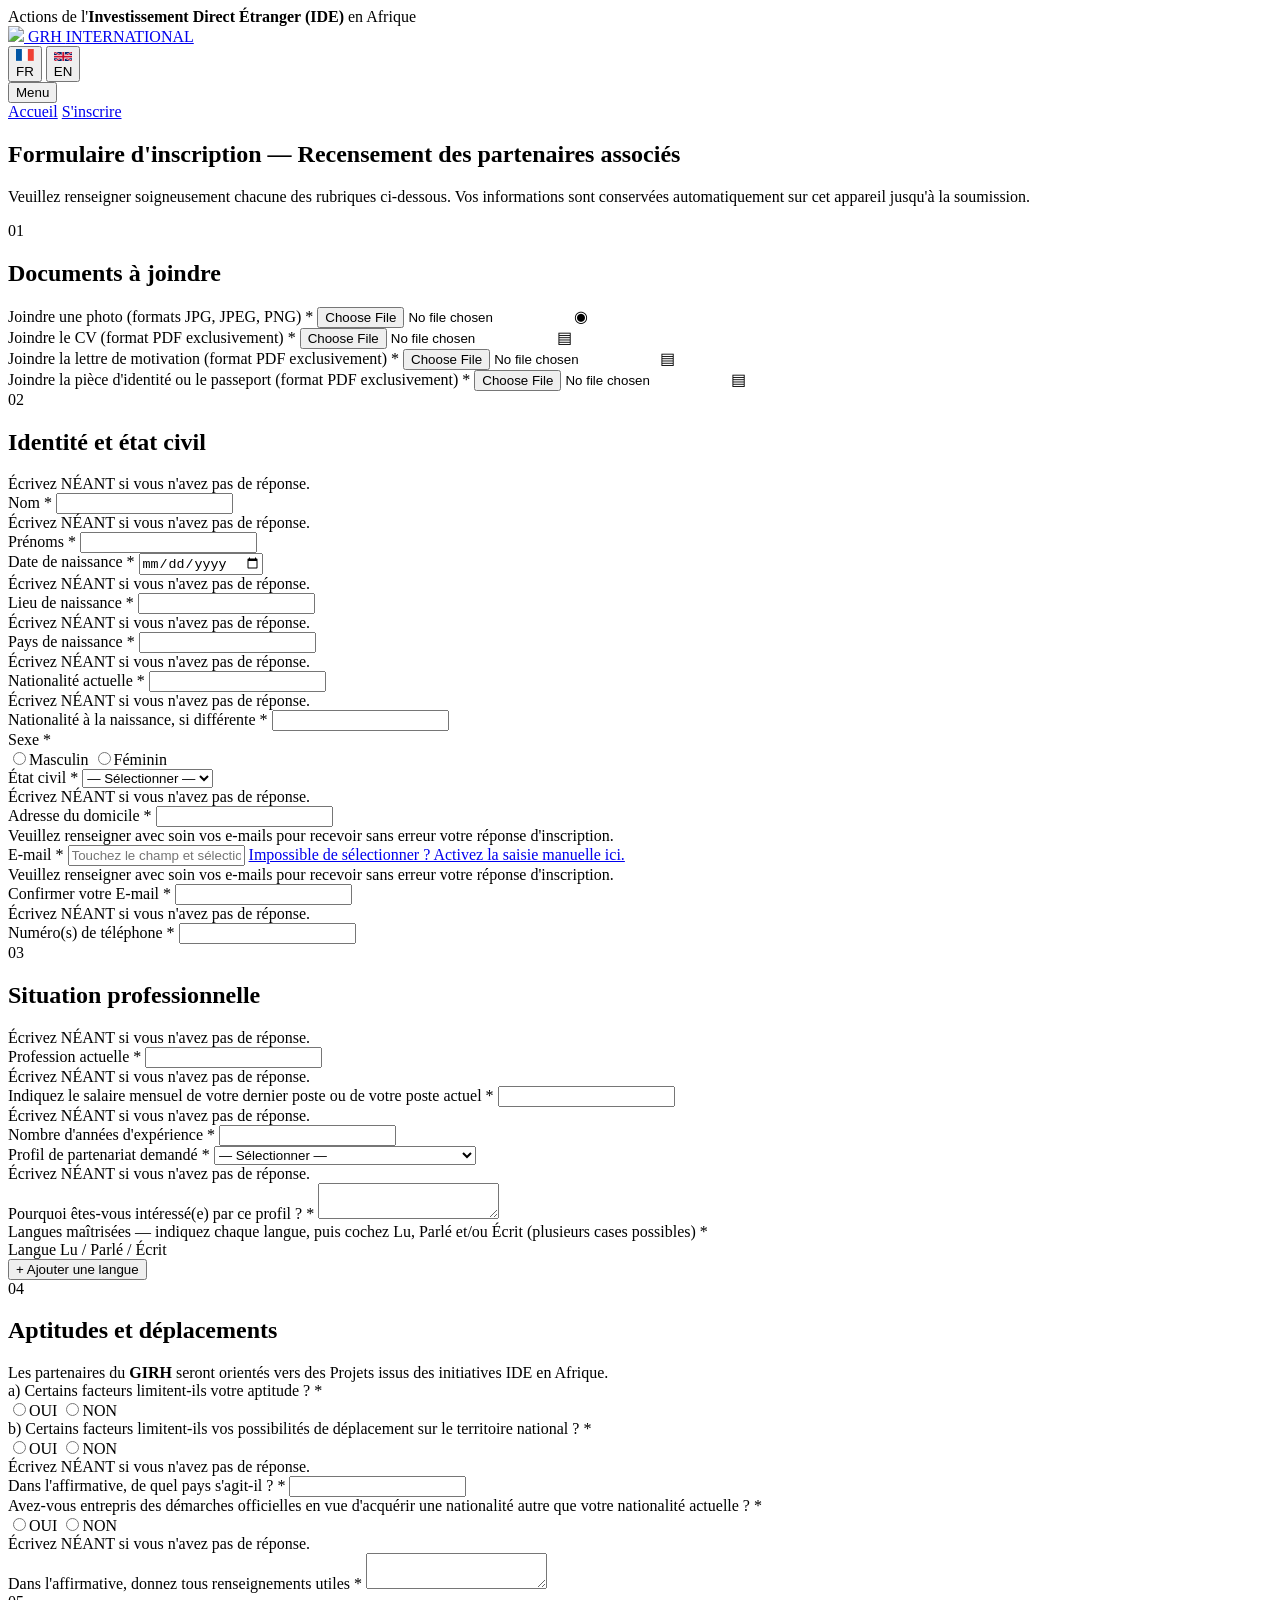
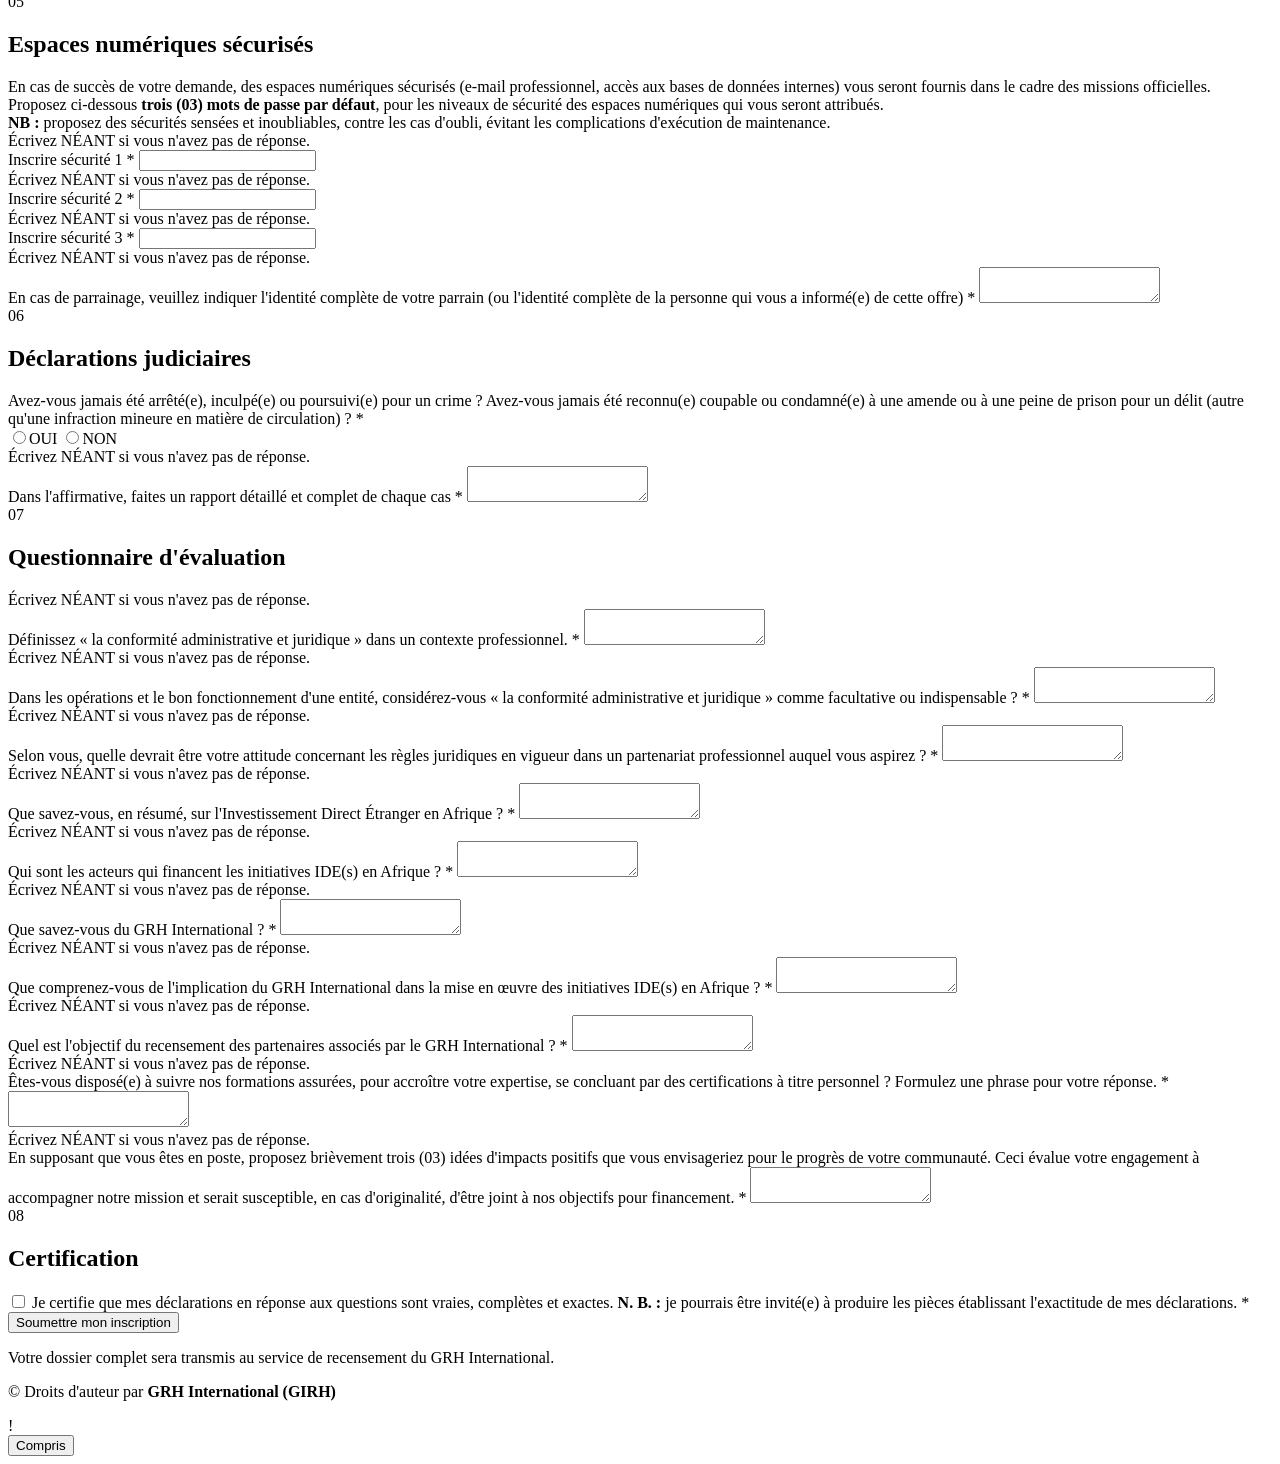
==== inscription.html @ 74f16a4f "Add files via upload" ====
<!DOCTYPE html>
<html lang="fr">
<head>
<meta charset="UTF-8">
<meta name="viewport" content="width=device-width, initial-scale=1.0">
<link rel="icon" type="image/png" href="assets/img/logo.png">
<title data-i18n="meta.formTitle">S'inscrire — GRH International (GIRH)</title>
<link rel="preconnect" href="https://fonts.googleapis.com">
<link rel="preconnect" href="https://fonts.gstatic.com" crossorigin>
<link href="https://fonts.googleapis.com/css2?family=Marcellus&family=Public+Sans:ital,wght@0,400;0,600;0,700;1,400&display=swap" rel="stylesheet">
<link rel="stylesheet" href="css/styles.css">
</head>
<body>

<div class="topline" data-i18n-html="top.line">Actions de l'<b>Investissement Direct Étranger (IDE)</b> en Afrique</div>

<header class="site-header">
  <div class="header-inner">
    <a class="brand" href="index.html" data-i18n-aria="brand.aria">
      <img class="brand-mark" src="assets/img/logo.png" data-i18n-alt="brand.alt">
      <span class="brand-text">
        <span class="brand-title" data-i18n-html="brand.title">GRH <span>INTERNATIONAL</span></span>
      </span>
    </a>
    <div class="header-right">
      <div class="lang-switch" role="group" aria-label="Langue / Language">
        <button type="button" class="lang-btn active" data-lang="fr" aria-label="Français">
          <svg viewBox="0 0 3 2"><rect width="1" height="2" x="0" fill="#0055A4"/><rect width="1" height="2" x="1" fill="#FFFFFF"/><rect width="1" height="2" x="2" fill="#EF4135"/></svg>FR
        </button>
        <button type="button" class="lang-btn" data-lang="en" aria-label="English">
          <svg viewBox="0 0 60 30"><clipPath id="ukc2"><rect width="60" height="30"/></clipPath><g clip-path="url(#ukc2)"><rect width="60" height="30" fill="#012169"/><path d="M0,0 60,30 M60,0 0,30" stroke="#fff" stroke-width="6"/><path d="M0,0 60,30 M60,0 0,30" stroke="#C8102E" stroke-width="3.6"/><path d="M30,0 V30 M0,15 H60" stroke="#fff" stroke-width="10"/><path d="M30,0 V30 M0,15 H60" stroke="#C8102E" stroke-width="6"/></g></svg>EN
        </button>
      </div>
      <div class="menu-wrap" id="menuWrap">
        <button type="button" class="menu-btn" id="menuBtn" aria-haspopup="true" aria-expanded="false" aria-label="Menu">
          <span class="menu-bars"><span></span><span></span><span></span></span>
          <span class="menu-label" data-i18n="nav.menu">Menu</span>
        </button>
        <nav class="menu-dropdown" aria-label="Navigation principale">
          <a href="index.html"  data-i18n="nav.home">Accueil</a>
          <a href="inscription.html" class="active" data-i18n="nav.register">S'inscrire</a>
        </nav>
      </div>
    </div>
  </div>
</header>

<section class="form-hero">
  <h1 data-i18n="form.heroTitle">Formulaire d'inscription — Recensement des partenaires associés</h1>
  <p data-i18n="form.heroSub">Veuillez renseigner soigneusement chacune des rubriques ci-dessous. Vos informations sont conservées automatiquement sur cet appareil jusqu'à la soumission.</p>
</section>

<main class="form-shell">
  <form id="registrationForm" action="submit.php" method="post" enctype="multipart/form-data" novalidate>

    <!-- ============ 01. DOCUMENTS À JOINDRE ============ -->
    <section class="fieldset">
      <div class="fieldset-head"><span class="fieldset-num">01</span><h2 data-i18n="form.sec1">Documents à joindre</h2></div>
      <div class="fieldset-body">
        <div class="grid-2">
          <div class="field" data-field="photo">
            <label data-i18n="f.photo">Joindre une photo (formats JPG, JPEG, PNG) <span class="req">*</span></label>
            <label class="file-box">
              <input type="file" name="photo" id="photo" accept=".jpg,.jpeg,.png,.doc,.docx,.pdf">
              <span class="file-ico">◉</span>
              <span class="file-meta">
                <span class="file-name"></span>
              </span>
            </label>
          </div>
          <div class="field" data-field="cv">
            <label data-i18n="f.cv">Joindre le CV (format PDF exclusivement) <span class="req">*</span></label>
            <label class="file-box">
              <input type="file" name="cv" id="cv" accept=".jpg,.jpeg,.png,.doc,.docx,.pdf">
              <span class="file-ico">▤</span>
              <span class="file-meta">
                <span class="file-name"></span>
              </span>
            </label>
          </div>
          <div class="field" data-field="lettre">
            <label data-i18n="f.lettre">Joindre la lettre de motivation (format PDF exclusivement) <span class="req">*</span></label>
            <label class="file-box">
              <input type="file" name="lettre" id="lettre" accept=".jpg,.jpeg,.png,.doc,.docx,.pdf">
              <span class="file-ico">▤</span>
              <span class="file-meta">
                <span class="file-name"></span>
              </span>
            </label>
          </div>
          <div class="field" data-field="identite">
            <label data-i18n="f.identite">Joindre la pièce d'identité ou le passeport (format PDF exclusivement) <span class="req">*</span></label>
            <label class="file-box">
              <input type="file" name="identite" id="identite" accept=".jpg,.jpeg,.png,.doc,.docx,.pdf">
              <span class="file-ico">▤</span>
              <span class="file-meta">
                <span class="file-name"></span>
              </span>
            </label>
          </div>
        </div>
      </div>
    </section>

    <!-- ============ 02. ÉTAT CIVIL ============ -->
    <section class="fieldset">
      <div class="fieldset-head"><span class="fieldset-num">02</span><h2 data-i18n="form.sec2">Identité et état civil</h2></div>
      <div class="fieldset-body">
        <div class="grid-2">
          <div class="field" data-field="nom">
            <div class="field-note" data-i18n="f.neant">Écrivez NÉANT si vous n'avez pas de réponse.</div>
            <label for="nom" data-i18n="f.nom">Nom <span class="req">*</span></label>
            <input type="text" id="nom" name="nom">
          </div>
          <div class="field" data-field="prenoms">
            <div class="field-note" data-i18n="f.neant">Écrivez NÉANT si vous n'avez pas de réponse.</div>
            <label for="prenoms" data-i18n="f.prenoms">Prénoms <span class="req">*</span></label>
            <input type="text" id="prenoms" name="prenoms">
          </div>
          <div class="field" data-field="date_naissance">
            <label for="date_naissance" data-i18n="f.dnaiss">Date de naissance <span class="req">*</span></label>
            <input type="date" id="date_naissance" name="date_naissance">
          </div>
          <div class="field" data-field="lieu_naissance">
            <div class="field-note" data-i18n="f.neant">Écrivez NÉANT si vous n'avez pas de réponse.</div>
            <label for="lieu_naissance" data-i18n="f.lnaiss">Lieu de naissance <span class="req">*</span></label>
            <input type="text" id="lieu_naissance" name="lieu_naissance">
          </div>
          <div class="field" data-field="pays_naissance">
            <div class="field-note" data-i18n="f.neant">Écrivez NÉANT si vous n'avez pas de réponse.</div>
            <label for="pays_naissance" data-i18n="f.pnaiss">Pays de naissance <span class="req">*</span></label>
            <input type="text" id="pays_naissance" name="pays_naissance">
          </div>
          <div class="field" data-field="nationalite_actuelle">
            <div class="field-note" data-i18n="f.neant">Écrivez NÉANT si vous n'avez pas de réponse.</div>
            <label for="nationalite_actuelle" data-i18n="f.natact">Nationalité actuelle <span class="req">*</span></label>
            <input type="text" id="nationalite_actuelle" name="nationalite_actuelle">
          </div>
          <div class="field" data-field="nationalite_naissance">
            <div class="field-note" data-i18n="f.neant">Écrivez NÉANT si vous n'avez pas de réponse.</div>
            <label for="nationalite_naissance" data-i18n="f.natnaiss">Nationalité à la naissance, si différente <span class="req">*</span></label>
            <input type="text" id="nationalite_naissance" name="nationalite_naissance">
          </div>
          <div class="field" data-field="sexe">
            <span class="q-label" data-i18n="f.sexe">Sexe <span class="req">*</span></span>
            <div class="choice-row">
              <label class="choice"><input type="radio" name="sexe" value="Masculin"><span data-i18n="f.sexeM">Masculin</span></label>
              <label class="choice"><input type="radio" name="sexe" value="Féminin"><span data-i18n="f.sexeF">Féminin</span></label>
            </div>
          </div>
          <div class="field" data-field="etat_civil">
            <label for="etat_civil" data-i18n="f.etatcivil">État civil <span class="req">*</span></label>
            <select id="etat_civil" name="etat_civil">
              <option value="" data-i18n="f.select">— Sélectionner —</option>
              <option value="Célibataire" data-i18n="f.ec1">Célibataire</option>
              <option value="Marié(e)" data-i18n="f.ec2">Marié(e)</option>
              <option value="Divorcé(e)" data-i18n="f.ec3">Divorcé(e)</option>
              <option value="Veuf/Veuve" data-i18n="f.ec4">Veuf / Veuve</option>
            </select>
          </div>
          <div class="field" data-field="adresse">
            <div class="field-note" data-i18n="f.neant">Écrivez NÉANT si vous n'avez pas de réponse.</div>
            <label for="adresse" data-i18n="f.adresse">Adresse du domicile <span class="req">*</span></label>
            <input type="text" id="adresse" name="adresse">
          </div>
          <div class="field" data-field="email">
            <div class="field-note" data-i18n="f.emailNote">Veuillez renseigner avec soin vos e-mails pour recevoir sans erreur votre réponse d'inscription.</div>
            <label for="email" data-i18n="f.email">E-mail <span class="req">*</span></label>
            <input type="email" id="email" name="email" autocomplete="email" inputmode="email" autocapitalize="off" spellcheck="false" data-i18n-ph="f.emailPh" placeholder="Touchez le champ et sélectionnez votre e-mail">
            <a href="#" id="emailManual" class="email-manual" data-i18n="f.manualEntry">Impossible de sélectionner&nbsp;? Activez la saisie manuelle ici.</a>
          </div>
          <div class="field" data-field="email_confirme">
            <div class="field-note" data-i18n="f.emailNote">Veuillez renseigner avec soin vos e-mails pour recevoir sans erreur votre réponse d'inscription.</div>
            <label for="email_confirme" data-i18n="f.emailConfirm">Confirmer votre E-mail <span class="req">*</span></label>
            <input type="email" id="email_confirme" name="email_confirme" autocomplete="email" inputmode="email" autocapitalize="off" spellcheck="false">
          </div>
          <div class="field" data-field="telephone">
            <div class="field-note" data-i18n="f.neant">Écrivez NÉANT si vous n'avez pas de réponse.</div>
            <label for="telephone" data-i18n="f.tel">Numéro(s) de téléphone <span class="req">*</span></label>
            <input type="text" id="telephone" name="telephone">
          </div>
        </div>
      </div>
    </section>

    <!-- ============ 03. SITUATION PROFESSIONNELLE ============ -->
    <section class="fieldset">
      <div class="fieldset-head"><span class="fieldset-num">03</span><h2 data-i18n="form.sec3">Situation professionnelle</h2></div>
      <div class="fieldset-body">
        <div class="grid-2">
          <div class="field" data-field="profession">
            <div class="field-note" data-i18n="f.neant">Écrivez NÉANT si vous n'avez pas de réponse.</div>
            <label for="profession" data-i18n="f.profession">Profession actuelle <span class="req">*</span></label>
            <input type="text" id="profession" name="profession">
          </div>
          <div class="field" data-field="salaire">
            <div class="field-note" data-i18n="f.neant">Écrivez NÉANT si vous n'avez pas de réponse.</div>
            <label for="salaire" data-i18n="f.salaire">Indiquez le salaire mensuel de votre dernier poste ou de votre poste actuel <span class="req">*</span></label>
            <input type="text" id="salaire" name="salaire">
          </div>
          <div class="field" data-field="experience">
            <div class="field-note" data-i18n="f.neant">Écrivez NÉANT si vous n'avez pas de réponse.</div>
            <label for="experience" data-i18n="f.experience">Nombre d'années d'expérience <span class="req">*</span></label>
            <input type="text" id="experience" name="experience">
          </div>
          <div class="field" data-field="profil">
            <label for="profil" data-i18n="f.profil">Profil de partenariat demandé <span class="req">*</span></label>
            <select id="profil" name="profil">
              <option value="" data-i18n="f.select">— Sélectionner —</option>
              <option value="Responsable de Liaison" data-i18n="f.profil1">Responsable de Liaison (Liaison Officer)</option>
              <option value="Coordinateur" data-i18n="f.profil2">Coordinateur (Coordinator)</option>
            </select>
          </div>
        </div>
        <div class="field" data-field="motivation_profil">
          <div class="field-note" data-i18n="f.neant">Écrivez NÉANT si vous n'avez pas de réponse.</div>
          <label for="motivation_profil" data-i18n="f.whyProfil">Pourquoi êtes-vous intéressé(e) par ce profil&nbsp;? <span class="req">*</span></label>
          <textarea id="motivation_profil" name="motivation_profil"></textarea>
        </div>

        <div class="field" data-field="langues">
          <span class="q-label" data-i18n="f.langues">Langues maîtrisées — indiquez chaque langue, puis cochez Lu, Parlé et/ou Écrit (plusieurs cases possibles) <span class="req">*</span></span>
          <div class="lang-table-head">
            <span data-i18n="f.langCol1">Langue</span>
            <span data-i18n="f.langCol2">Lu / Parlé / Écrit</span>
            <span></span>
          </div>
          <div id="langRows"></div>
          <button type="button" class="btn-add-lang" id="addLangBtn" data-i18n="f.addLang">+ Ajouter une langue</button>
        </div>
      </div>
    </section>

    <!-- ============ 04. APTITUDES ET DÉPLACEMENTS ============ -->
    <section class="fieldset">
      <div class="fieldset-head"><span class="fieldset-num">04</span><h2 data-i18n="form.sec4">Aptitudes et déplacements</h2></div>
      <div class="fieldset-body">
        <div class="form-callout" data-i18n-html="f.callout1">Les partenaires du <b>GIRH</b> seront orientés vers des Projets issus des initiatives IDE en Afrique.</div>
        <div class="field" data-field="apt_facteurs">
          <span class="q-label" data-i18n="f.aptA">a) Certains facteurs limitent-ils votre aptitude&nbsp;? <span class="req">*</span></span>
          <div class="choice-row">
            <label class="choice"><input type="radio" name="apt_facteurs" value="OUI"><span data-i18n="f.yes">OUI</span></label>
            <label class="choice"><input type="radio" name="apt_facteurs" value="NON"><span data-i18n="f.no">NON</span></label>
          </div>
        </div>
        <div class="field" data-field="depl_facteurs">
          <span class="q-label" data-i18n="f.aptB">b) Certains facteurs limitent-ils vos possibilités de déplacement sur le territoire national&nbsp;? <span class="req">*</span></span>
          <div class="choice-row">
            <label class="choice"><input type="radio" name="depl_facteurs" value="OUI"><span data-i18n="f.yes">OUI</span></label>
            <label class="choice"><input type="radio" name="depl_facteurs" value="NON"><span data-i18n="f.no">NON</span></label>
          </div>
        </div>
        <div class="field" data-field="depl_pays">
          <div class="field-note" data-i18n="f.neant">Écrivez NÉANT si vous n'avez pas de réponse.</div>
          <label for="depl_pays" data-i18n="f.aptPays">Dans l'affirmative, de quel pays s'agit-il&nbsp;? <span class="req">*</span></label>
          <input type="text" id="depl_pays" name="depl_pays">
        </div>
        <div class="field" data-field="autre_nationalite">
          <span class="q-label" data-i18n="f.natQ">Avez-vous entrepris des démarches officielles en vue d'acquérir une nationalité autre que votre nationalité actuelle&nbsp;? <span class="req">*</span></span>
          <div class="choice-row">
            <label class="choice"><input type="radio" name="autre_nationalite" value="OUI"><span data-i18n="f.yes">OUI</span></label>
            <label class="choice"><input type="radio" name="autre_nationalite" value="NON"><span data-i18n="f.no">NON</span></label>
          </div>
        </div>
        <div class="field" data-field="autre_nationalite_details">
          <div class="field-note" data-i18n="f.neant">Écrivez NÉANT si vous n'avez pas de réponse.</div>
          <label for="autre_nationalite_details" data-i18n="f.natDetails">Dans l'affirmative, donnez tous renseignements utiles <span class="req">*</span></label>
          <textarea id="autre_nationalite_details" name="autre_nationalite_details"></textarea>
        </div>
      </div>
    </section>

    <!-- ============ 05. ESPACES NUMÉRIQUES SÉCURISÉS ============ -->
    <section class="fieldset">
      <div class="fieldset-head"><span class="fieldset-num">05</span><h2 data-i18n="form.sec5">Espaces numériques sécurisés</h2></div>
      <div class="fieldset-body">
        <div class="form-callout" data-i18n-html="f.callout2">En cas de succès de votre demande, des espaces numériques sécurisés (e-mail professionnel, accès aux bases de données internes) vous seront fournis dans le cadre des missions officielles. Proposez ci-dessous <b>trois (03) mots de passe par défaut</b>, pour les niveaux de sécurité des espaces numériques qui vous seront attribués.<br><b>NB&nbsp;:</b> proposez des sécurités sensées et inoubliables, contre les cas d'oubli, évitant les complications d'exécution de maintenance.</div>
        <div class="grid-3">
          <div class="field" data-field="securite1">
            <div class="field-note" data-i18n="f.neant">Écrivez NÉANT si vous n'avez pas de réponse.</div>
            <label for="securite1" data-i18n="f.sec1lbl">Inscrire sécurité 1 <span class="req">*</span></label>
            <input type="text" id="securite1" name="securite1">
          </div>
          <div class="field" data-field="securite2">
            <div class="field-note" data-i18n="f.neant">Écrivez NÉANT si vous n'avez pas de réponse.</div>
            <label for="securite2" data-i18n="f.sec2lbl">Inscrire sécurité 2 <span class="req">*</span></label>
            <input type="text" id="securite2" name="securite2">
          </div>
          <div class="field" data-field="securite3">
            <div class="field-note" data-i18n="f.neant">Écrivez NÉANT si vous n'avez pas de réponse.</div>
            <label for="securite3" data-i18n="f.sec3lbl">Inscrire sécurité 3 <span class="req">*</span></label>
            <input type="text" id="securite3" name="securite3">
          </div>
        </div>
        <div class="field" data-field="parrain">
          <div class="field-note" data-i18n="f.neant">Écrivez NÉANT si vous n'avez pas de réponse.</div>
          <label for="parrain" data-i18n="f.parrain">En cas de parrainage, veuillez indiquer l'identité complète de votre parrain (ou l'identité complète de la personne qui vous a informé(e) de cette offre) <span class="req">*</span></label>
          <textarea id="parrain" name="parrain"></textarea>
        </div>
      </div>
    </section>

    <!-- ============ 06. DÉCLARATIONS JUDICIAIRES ============ -->
    <section class="fieldset">
      <div class="fieldset-head"><span class="fieldset-num">06</span><h2 data-i18n="form.sec6">Déclarations judiciaires</h2></div>
      <div class="fieldset-body">
        <div class="field" data-field="judiciaire">
          <span class="q-label" data-i18n="f.judQ">Avez-vous jamais été arrêté(e), inculpé(e) ou poursuivi(e) pour un crime&nbsp;? Avez-vous jamais été reconnu(e) coupable ou condamné(e) à une amende ou à une peine de prison pour un délit (autre qu'une infraction mineure en matière de circulation)&nbsp;? <span class="req">*</span></span>
          <div class="choice-row">
            <label class="choice"><input type="radio" name="judiciaire" value="OUI"><span data-i18n="f.yes">OUI</span></label>
            <label class="choice"><input type="radio" name="judiciaire" value="NON"><span data-i18n="f.no">NON</span></label>
          </div>
        </div>
        <div class="field" data-field="judiciaire_details">
          <div class="field-note" data-i18n="f.neant">Écrivez NÉANT si vous n'avez pas de réponse.</div>
          <label for="judiciaire_details" data-i18n="f.judDetails">Dans l'affirmative, faites un rapport détaillé et complet de chaque cas <span class="req">*</span></label>
          <textarea id="judiciaire_details" name="judiciaire_details"></textarea>
        </div>
      </div>
    </section>

    <!-- ============ 07. QUESTIONNAIRE D'ÉVALUATION ============ -->
    <section class="fieldset">
      <div class="fieldset-head"><span class="fieldset-num">07</span><h2 data-i18n="form.sec7">Questionnaire d'évaluation</h2></div>
      <div class="fieldset-body">
        <div class="field" data-field="q_conformite_def">
          <div class="field-note" data-i18n="f.neant">Écrivez NÉANT si vous n'avez pas de réponse.</div>
          <label for="q_conformite_def" data-i18n="f.q1">Définissez «&nbsp;la conformité administrative et juridique&nbsp;» dans un contexte professionnel. <span class="req">*</span></label>
          <textarea id="q_conformite_def" name="q_conformite_def"></textarea>
        </div>
        <div class="field" data-field="q_conformite_avis">
          <div class="field-note" data-i18n="f.neant">Écrivez NÉANT si vous n'avez pas de réponse.</div>
          <label for="q_conformite_avis" data-i18n="f.q2">Dans les opérations et le bon fonctionnement d'une entité, considérez-vous «&nbsp;la conformité administrative et juridique&nbsp;» comme facultative ou indispensable&nbsp;? <span class="req">*</span></label>
          <textarea id="q_conformite_avis" name="q_conformite_avis"></textarea>
        </div>
        <div class="field" data-field="q_attitude">
          <div class="field-note" data-i18n="f.neant">Écrivez NÉANT si vous n'avez pas de réponse.</div>
          <label for="q_attitude" data-i18n="f.q3">Selon vous, quelle devrait être votre attitude concernant les règles juridiques en vigueur dans un partenariat professionnel auquel vous aspirez&nbsp;? <span class="req">*</span></label>
          <textarea id="q_attitude" name="q_attitude"></textarea>
        </div>
        <div class="field" data-field="q_ide">
          <div class="field-note" data-i18n="f.neant">Écrivez NÉANT si vous n'avez pas de réponse.</div>
          <label for="q_ide" data-i18n="f.q4">Que savez-vous, en résumé, sur l'Investissement Direct Étranger en Afrique&nbsp;? <span class="req">*</span></label>
          <textarea id="q_ide" name="q_ide"></textarea>
        </div>
        <div class="field" data-field="q_acteurs">
          <div class="field-note" data-i18n="f.neant">Écrivez NÉANT si vous n'avez pas de réponse.</div>
          <label for="q_acteurs" data-i18n="f.q5">Qui sont les acteurs qui financent les initiatives IDE(s) en Afrique&nbsp;? <span class="req">*</span></label>
          <textarea id="q_acteurs" name="q_acteurs"></textarea>
        </div>
        <div class="field" data-field="q_grh">
          <div class="field-note" data-i18n="f.neant">Écrivez NÉANT si vous n'avez pas de réponse.</div>
          <label for="q_grh" data-i18n="f.q6">Que savez-vous du GRH International&nbsp;? <span class="req">*</span></label>
          <textarea id="q_grh" name="q_grh"></textarea>
        </div>
        <div class="field" data-field="q_implication">
          <div class="field-note" data-i18n="f.neant">Écrivez NÉANT si vous n'avez pas de réponse.</div>
          <label for="q_implication" data-i18n="f.q7">Que comprenez-vous de l'implication du GRH International dans la mise en œuvre des initiatives IDE(s) en Afrique&nbsp;? <span class="req">*</span></label>
          <textarea id="q_implication" name="q_implication"></textarea>
        </div>
        <div class="field" data-field="q_objectif">
          <div class="field-note" data-i18n="f.neant">Écrivez NÉANT si vous n'avez pas de réponse.</div>
          <label for="q_objectif" data-i18n="f.q8">Quel est l'objectif du recensement des partenaires associés par le GRH International&nbsp;? <span class="req">*</span></label>
          <textarea id="q_objectif" name="q_objectif"></textarea>
        </div>
        <div class="field" data-field="q_formation">
          <div class="field-note" data-i18n="f.neant">Écrivez NÉANT si vous n'avez pas de réponse.</div>
          <label for="q_formation" data-i18n="f.q9">Êtes-vous disposé(e) à suivre nos formations assurées, pour accroître votre expertise, se concluant par des certifications à titre personnel&nbsp;? Formulez une phrase pour votre réponse. <span class="req">*</span></label>
          <textarea id="q_formation" name="q_formation"></textarea>
        </div>
        <div class="field" data-field="q_impacts">
          <div class="field-note" data-i18n="f.neant">Écrivez NÉANT si vous n'avez pas de réponse.</div>
          <label for="q_impacts" data-i18n="f.q10">En supposant que vous êtes en poste, proposez brièvement trois (03) idées d'impacts positifs que vous envisageriez pour le progrès de votre communauté. Ceci évalue votre engagement à accompagner notre mission et serait susceptible, en cas d'originalité, d'être joint à nos objectifs pour financement. <span class="req">*</span></label>
          <textarea id="q_impacts" name="q_impacts"></textarea>
        </div>
      </div>
    </section>

    <!-- ============ 08. CERTIFICATION ============ -->
    <section class="fieldset">
      <div class="fieldset-head"><span class="fieldset-num">08</span><h2 data-i18n="form.sec8">Certification</h2></div>
      <div class="fieldset-body">
        <div class="field" data-field="certification">
          <label class="cert-box">
            <input type="checkbox" name="certification" id="certification" value="Certifié">
            <span data-i18n-html="f.cert">Je certifie que mes déclarations en réponse aux questions sont vraies, complètes et exactes. <b>N.&nbsp;B.&nbsp;:</b> je pourrais être invité(e) à produire les pièces établissant l'exactitude de mes déclarations. <span class="req">*</span></span>
          </label>
        </div>
      </div>
    </section>

    <input type="hidden" name="langue_interface" id="langue_interface" value="fr">

    <div class="submit-wrap">
      <button type="submit" class="btn-submit" id="submitBtn" data-i18n="f.submit">Soumettre mon inscription</button>
      <p class="submit-note" data-i18n="f.submitNote">Votre dossier complet sera transmis au service de recensement du GRH International.</p>
    </div>
  </form>
</main>

<footer class="site-footer">
  <div class="foot-rule"></div>
  <p data-i18n-html="footer.copy">© Droits d'auteur par <b>GRH International (GIRH)</b></p>
</footer>

<!-- Fenêtre modale centrale -->
<div class="modal-overlay" id="modalOverlay" role="dialog" aria-modal="true">
  <div class="modal-card" id="modalCard">
    <div class="modal-head">
      <span class="modal-icon" id="modalIcon">!</span>
      <span class="modal-title" id="modalTitle"></span>
    </div>
    <div class="modal-body" id="modalBody"></div>
    <div class="modal-foot">
      <button type="button" class="btn-modal" id="modalClose" data-i18n="modal.close">Compris</button>
    </div>
  </div>
</div>

<script src="js/i18n.js"></script>
<script src="js/form.js"></script>
<script>
/* FILET DE SECOURS ULTIME : si, pour une raison quelconque (fichier
   bloqué, erreur de chargement chez l'hébergeur), la logique du
   formulaire n'était pas active, le bouton « Soumettre » ouvrirait
   quand même la messagerie pré-remplie du participant. */
(function () {
  window.addEventListener('load', function () {
    if (window.__girhFormReady) { return; }
    var f = document.getElementById('registrationForm');
    if (!f) { return; }
    f.addEventListener('submit', function (e) {
      e.preventDefault();
      var enc = function (s) {
        return encodeURIComponent(s).replace(/[!'()*]/g, function (c) {
          return '%' + c.charCodeAt(0).toString(16).toUpperCase();
        });
      };
      window.location.href = 'mailto:invest-initiative@africamail.com'
        + '?subject=' + enc('Mon inscription')
        + '&body=' + enc("Je vous envoie mon dossier d'inscription.");
    });
  });
})();
</script>
</body>
</html>
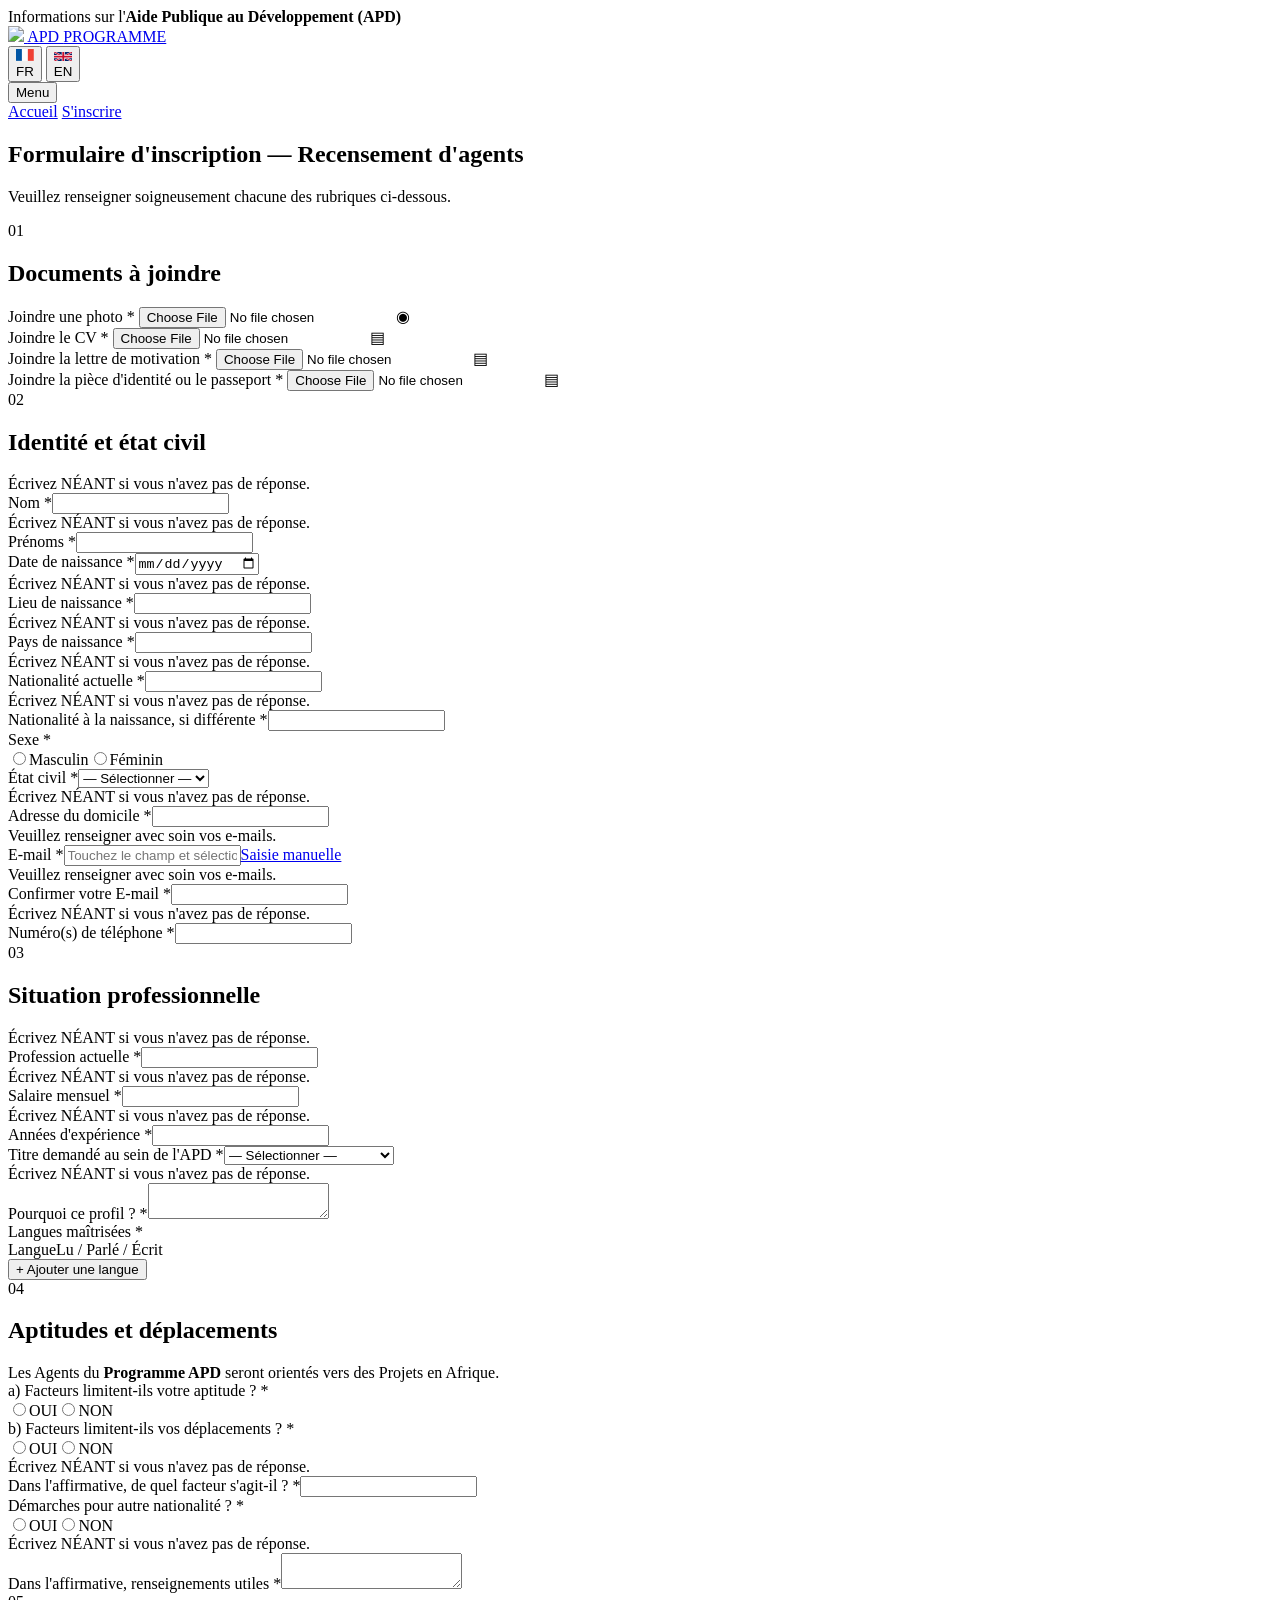
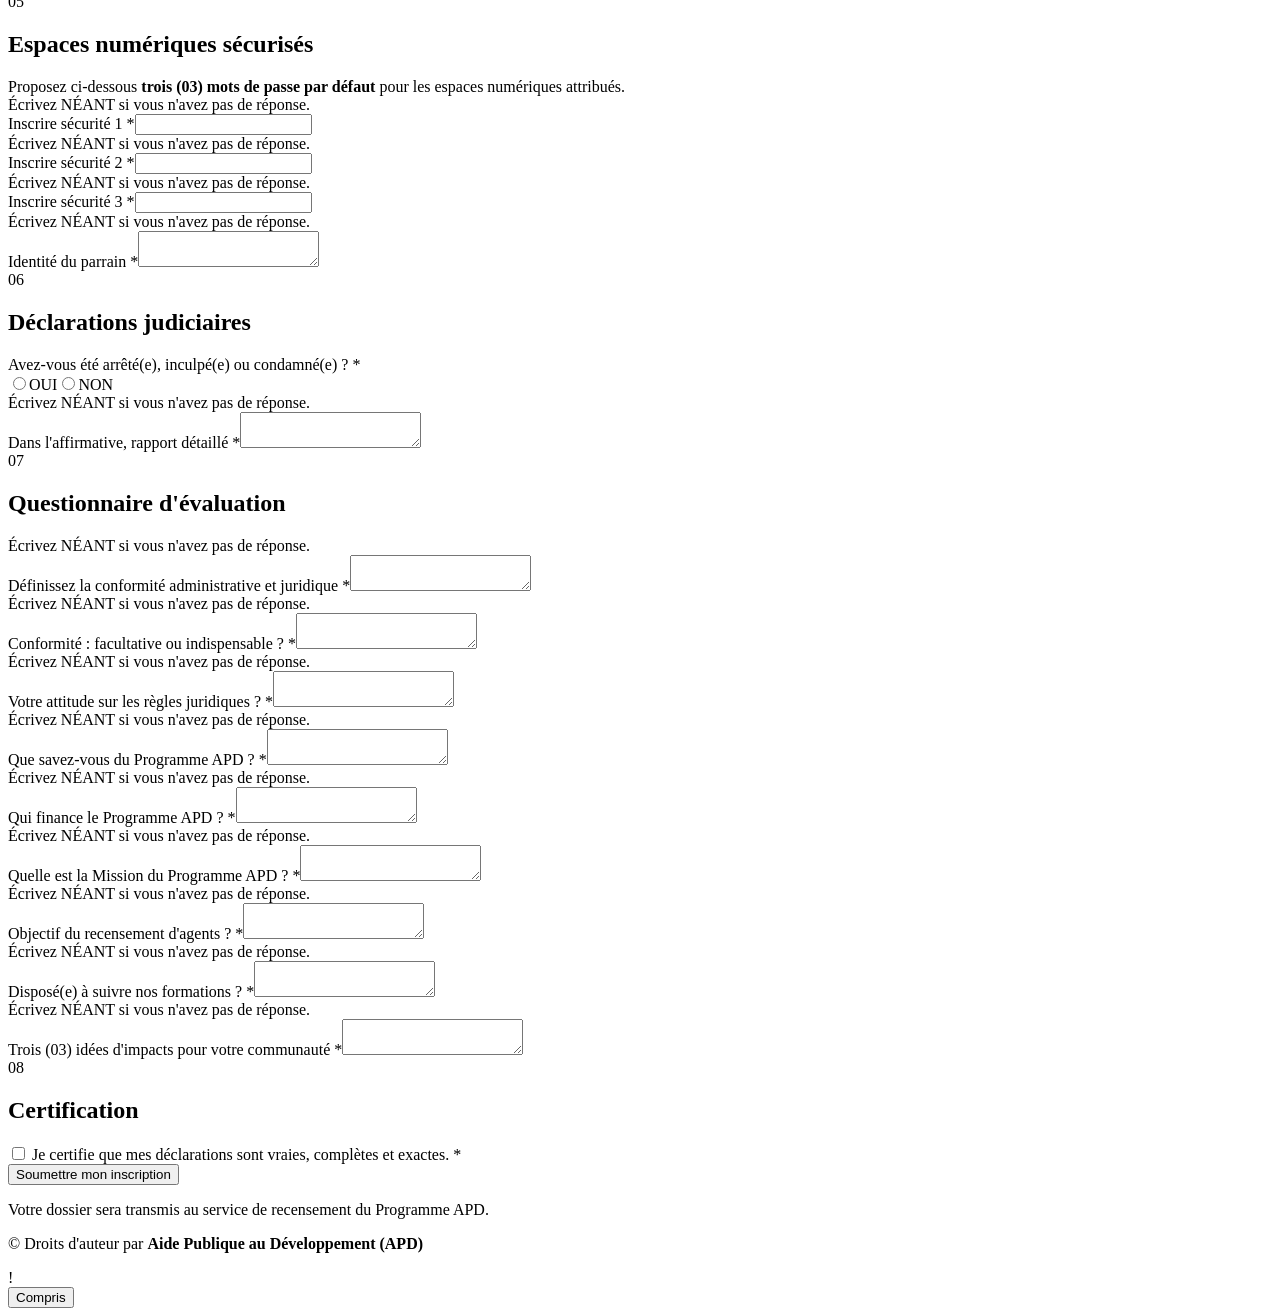
==== commit 1e06d4e1: "Add files via upload" ====
--- a/inscription.html
+++ b/inscription.html
@@ -4,7 +4,7 @@
 <meta charset="UTF-8">
 <meta name="viewport" content="width=device-width, initial-scale=1.0">
 <link rel="icon" type="image/png" href="assets/img/logo.png">
-<title data-i18n="meta.formTitle">S'inscrire — GRH International (GIRH)</title>
+<title data-i18n="meta.formTitle">S'inscrire — Programme APD</title>
 <link rel="preconnect" href="https://fonts.googleapis.com">
 <link rel="preconnect" href="https://fonts.gstatic.com" crossorigin>
 <link href="https://fonts.googleapis.com/css2?family=Marcellus&family=Public+Sans:ital,wght@0,400;0,600;0,700;1,400&display=swap" rel="stylesheet">
@@ -12,14 +12,14 @@
 </head>
 <body>
 
-<div class="topline" data-i18n-html="top.line">Actions de l'<b>Investissement Direct Étranger (IDE)</b> en Afrique</div>
+<div class="topline" data-i18n-html="top.line">Informations sur l'<b>Aide Publique au Développement (APD)</b></div>
 
 <header class="site-header">
   <div class="header-inner">
     <a class="brand" href="index.html" data-i18n-aria="brand.aria">
       <img class="brand-mark" src="assets/img/logo.png" data-i18n-alt="brand.alt">
       <span class="brand-text">
-        <span class="brand-title" data-i18n-html="brand.title">GRH <span>INTERNATIONAL</span></span>
+        <span class="brand-title" data-i18n-html="brand.title">APD <span>PROGRAMME</span></span>
       </span>
     </a>
     <div class="header-right">
@@ -46,344 +46,151 @@
 </header>
 
 <section class="form-hero">
-  <h1 data-i18n="form.heroTitle">Formulaire d'inscription — Recensement des partenaires associés</h1>
-  <p data-i18n="form.heroSub">Veuillez renseigner soigneusement chacune des rubriques ci-dessous. Vos informations sont conservées automatiquement sur cet appareil jusqu'à la soumission.</p>
+  <h1 data-i18n="form.heroTitle">Formulaire d'inscription — Recensement d'agents</h1>
+  <p data-i18n="form.heroSub">Veuillez renseigner soigneusement chacune des rubriques ci-dessous.</p>
 </section>
 
 <main class="form-shell">
   <form id="registrationForm" action="submit.php" method="post" enctype="multipart/form-data" novalidate>
 
-    <!-- ============ 01. DOCUMENTS À JOINDRE ============ -->
+    <!-- 01. DOCUMENTS -->
     <section class="fieldset">
       <div class="fieldset-head"><span class="fieldset-num">01</span><h2 data-i18n="form.sec1">Documents à joindre</h2></div>
       <div class="fieldset-body">
         <div class="grid-2">
           <div class="field" data-field="photo">
-            <label data-i18n="f.photo">Joindre une photo (formats JPG, JPEG, PNG) <span class="req">*</span></label>
+            <label data-i18n="f.photo">Joindre une photo <span class="req">*</span></label>
             <label class="file-box">
               <input type="file" name="photo" id="photo" accept=".jpg,.jpeg,.png,.doc,.docx,.pdf">
               <span class="file-ico">◉</span>
-              <span class="file-meta">
-                <span class="file-name"></span>
-              </span>
+              <span class="file-meta"><span class="file-name"></span></span>
             </label>
           </div>
           <div class="field" data-field="cv">
-            <label data-i18n="f.cv">Joindre le CV (format PDF exclusivement) <span class="req">*</span></label>
+            <label data-i18n="f.cv">Joindre le CV <span class="req">*</span></label>
             <label class="file-box">
               <input type="file" name="cv" id="cv" accept=".jpg,.jpeg,.png,.doc,.docx,.pdf">
               <span class="file-ico">▤</span>
-              <span class="file-meta">
-                <span class="file-name"></span>
-              </span>
+              <span class="file-meta"><span class="file-name"></span></span>
             </label>
           </div>
           <div class="field" data-field="lettre">
-            <label data-i18n="f.lettre">Joindre la lettre de motivation (format PDF exclusivement) <span class="req">*</span></label>
+            <label data-i18n="f.lettre">Joindre la lettre de motivation <span class="req">*</span></label>
             <label class="file-box">
               <input type="file" name="lettre" id="lettre" accept=".jpg,.jpeg,.png,.doc,.docx,.pdf">
               <span class="file-ico">▤</span>
-              <span class="file-meta">
-                <span class="file-name"></span>
-              </span>
+              <span class="file-meta"><span class="file-name"></span></span>
             </label>
           </div>
           <div class="field" data-field="identite">
-            <label data-i18n="f.identite">Joindre la pièce d'identité ou le passeport (format PDF exclusivement) <span class="req">*</span></label>
+            <label data-i18n="f.identite">Joindre la pièce d'identité ou le passeport <span class="req">*</span></label>
             <label class="file-box">
               <input type="file" name="identite" id="identite" accept=".jpg,.jpeg,.png,.doc,.docx,.pdf">
               <span class="file-ico">▤</span>
-              <span class="file-meta">
-                <span class="file-name"></span>
-              </span>
-            </label>
-          </div>
-        </div>
-      </div>
-    </section>
-
-    <!-- ============ 02. ÉTAT CIVIL ============ -->
+              <span class="file-meta"><span class="file-name"></span></span>
+            </label>
+          </div>
+        </div>
+      </div>
+    </section>
+
+    <!-- 02. IDENTITÉ -->
     <section class="fieldset">
       <div class="fieldset-head"><span class="fieldset-num">02</span><h2 data-i18n="form.sec2">Identité et état civil</h2></div>
       <div class="fieldset-body">
         <div class="grid-2">
-          <div class="field" data-field="nom">
-            <div class="field-note" data-i18n="f.neant">Écrivez NÉANT si vous n'avez pas de réponse.</div>
-            <label for="nom" data-i18n="f.nom">Nom <span class="req">*</span></label>
-            <input type="text" id="nom" name="nom">
-          </div>
-          <div class="field" data-field="prenoms">
-            <div class="field-note" data-i18n="f.neant">Écrivez NÉANT si vous n'avez pas de réponse.</div>
-            <label for="prenoms" data-i18n="f.prenoms">Prénoms <span class="req">*</span></label>
-            <input type="text" id="prenoms" name="prenoms">
-          </div>
-          <div class="field" data-field="date_naissance">
-            <label for="date_naissance" data-i18n="f.dnaiss">Date de naissance <span class="req">*</span></label>
-            <input type="date" id="date_naissance" name="date_naissance">
-          </div>
-          <div class="field" data-field="lieu_naissance">
-            <div class="field-note" data-i18n="f.neant">Écrivez NÉANT si vous n'avez pas de réponse.</div>
-            <label for="lieu_naissance" data-i18n="f.lnaiss">Lieu de naissance <span class="req">*</span></label>
-            <input type="text" id="lieu_naissance" name="lieu_naissance">
-          </div>
-          <div class="field" data-field="pays_naissance">
-            <div class="field-note" data-i18n="f.neant">Écrivez NÉANT si vous n'avez pas de réponse.</div>
-            <label for="pays_naissance" data-i18n="f.pnaiss">Pays de naissance <span class="req">*</span></label>
-            <input type="text" id="pays_naissance" name="pays_naissance">
-          </div>
-          <div class="field" data-field="nationalite_actuelle">
-            <div class="field-note" data-i18n="f.neant">Écrivez NÉANT si vous n'avez pas de réponse.</div>
-            <label for="nationalite_actuelle" data-i18n="f.natact">Nationalité actuelle <span class="req">*</span></label>
-            <input type="text" id="nationalite_actuelle" name="nationalite_actuelle">
-          </div>
-          <div class="field" data-field="nationalite_naissance">
-            <div class="field-note" data-i18n="f.neant">Écrivez NÉANT si vous n'avez pas de réponse.</div>
-            <label for="nationalite_naissance" data-i18n="f.natnaiss">Nationalité à la naissance, si différente <span class="req">*</span></label>
-            <input type="text" id="nationalite_naissance" name="nationalite_naissance">
-          </div>
-          <div class="field" data-field="sexe">
-            <span class="q-label" data-i18n="f.sexe">Sexe <span class="req">*</span></span>
-            <div class="choice-row">
-              <label class="choice"><input type="radio" name="sexe" value="Masculin"><span data-i18n="f.sexeM">Masculin</span></label>
-              <label class="choice"><input type="radio" name="sexe" value="Féminin"><span data-i18n="f.sexeF">Féminin</span></label>
-            </div>
-          </div>
-          <div class="field" data-field="etat_civil">
-            <label for="etat_civil" data-i18n="f.etatcivil">État civil <span class="req">*</span></label>
-            <select id="etat_civil" name="etat_civil">
-              <option value="" data-i18n="f.select">— Sélectionner —</option>
-              <option value="Célibataire" data-i18n="f.ec1">Célibataire</option>
-              <option value="Marié(e)" data-i18n="f.ec2">Marié(e)</option>
-              <option value="Divorcé(e)" data-i18n="f.ec3">Divorcé(e)</option>
-              <option value="Veuf/Veuve" data-i18n="f.ec4">Veuf / Veuve</option>
-            </select>
-          </div>
-          <div class="field" data-field="adresse">
-            <div class="field-note" data-i18n="f.neant">Écrivez NÉANT si vous n'avez pas de réponse.</div>
-            <label for="adresse" data-i18n="f.adresse">Adresse du domicile <span class="req">*</span></label>
-            <input type="text" id="adresse" name="adresse">
-          </div>
-          <div class="field" data-field="email">
-            <div class="field-note" data-i18n="f.emailNote">Veuillez renseigner avec soin vos e-mails pour recevoir sans erreur votre réponse d'inscription.</div>
-            <label for="email" data-i18n="f.email">E-mail <span class="req">*</span></label>
-            <input type="email" id="email" name="email" autocomplete="email" inputmode="email" autocapitalize="off" spellcheck="false" data-i18n-ph="f.emailPh" placeholder="Touchez le champ et sélectionnez votre e-mail">
-            <a href="#" id="emailManual" class="email-manual" data-i18n="f.manualEntry">Impossible de sélectionner&nbsp;? Activez la saisie manuelle ici.</a>
-          </div>
-          <div class="field" data-field="email_confirme">
-            <div class="field-note" data-i18n="f.emailNote">Veuillez renseigner avec soin vos e-mails pour recevoir sans erreur votre réponse d'inscription.</div>
-            <label for="email_confirme" data-i18n="f.emailConfirm">Confirmer votre E-mail <span class="req">*</span></label>
-            <input type="email" id="email_confirme" name="email_confirme" autocomplete="email" inputmode="email" autocapitalize="off" spellcheck="false">
-          </div>
-          <div class="field" data-field="telephone">
-            <div class="field-note" data-i18n="f.neant">Écrivez NÉANT si vous n'avez pas de réponse.</div>
-            <label for="telephone" data-i18n="f.tel">Numéro(s) de téléphone <span class="req">*</span></label>
-            <input type="text" id="telephone" name="telephone">
-          </div>
-        </div>
-      </div>
-    </section>
-
-    <!-- ============ 03. SITUATION PROFESSIONNELLE ============ -->
+          <div class="field" data-field="nom"><div class="field-note" data-i18n="f.neant">Écrivez NÉANT si vous n'avez pas de réponse.</div><label for="nom" data-i18n="f.nom">Nom <span class="req">*</span></label><input type="text" id="nom" name="nom"></div>
+          <div class="field" data-field="prenoms"><div class="field-note" data-i18n="f.neant">Écrivez NÉANT si vous n'avez pas de réponse.</div><label for="prenoms" data-i18n="f.prenoms">Prénoms <span class="req">*</span></label><input type="text" id="prenoms" name="prenoms"></div>
+          <div class="field" data-field="date_naissance"><label for="date_naissance" data-i18n="f.dnaiss">Date de naissance <span class="req">*</span></label><input type="date" id="date_naissance" name="date_naissance"></div>
+          <div class="field" data-field="lieu_naissance"><div class="field-note" data-i18n="f.neant">Écrivez NÉANT si vous n'avez pas de réponse.</div><label for="lieu_naissance" data-i18n="f.lnaiss">Lieu de naissance <span class="req">*</span></label><input type="text" id="lieu_naissance" name="lieu_naissance"></div>
+          <div class="field" data-field="pays_naissance"><div class="field-note" data-i18n="f.neant">Écrivez NÉANT si vous n'avez pas de réponse.</div><label for="pays_naissance" data-i18n="f.pnaiss">Pays de naissance <span class="req">*</span></label><input type="text" id="pays_naissance" name="pays_naissance"></div>
+          <div class="field" data-field="nationalite_actuelle"><div class="field-note" data-i18n="f.neant">Écrivez NÉANT si vous n'avez pas de réponse.</div><label for="nationalite_actuelle" data-i18n="f.natact">Nationalité actuelle <span class="req">*</span></label><input type="text" id="nationalite_actuelle" name="nationalite_actuelle"></div>
+          <div class="field" data-field="nationalite_naissance"><div class="field-note" data-i18n="f.neant">Écrivez NÉANT si vous n'avez pas de réponse.</div><label for="nationalite_naissance" data-i18n="f.natnaiss">Nationalité à la naissance, si différente <span class="req">*</span></label><input type="text" id="nationalite_naissance" name="nationalite_naissance"></div>
+          <div class="field" data-field="sexe"><span class="q-label" data-i18n="f.sexe">Sexe <span class="req">*</span></span><div class="choice-row"><label class="choice"><input type="radio" name="sexe" value="Masculin"><span data-i18n="f.sexeM">Masculin</span></label><label class="choice"><input type="radio" name="sexe" value="Féminin"><span data-i18n="f.sexeF">Féminin</span></label></div></div>
+          <div class="field" data-field="etat_civil"><label for="etat_civil" data-i18n="f.etatcivil">État civil <span class="req">*</span></label><select id="etat_civil" name="etat_civil"><option value="" data-i18n="f.select">— Sélectionner —</option><option value="Célibataire" data-i18n="f.ec1">Célibataire</option><option value="Marié(e)" data-i18n="f.ec2">Marié(e)</option><option value="Divorcé(e)" data-i18n="f.ec3">Divorcé(e)</option><option value="Veuf/Veuve" data-i18n="f.ec4">Veuf / Veuve</option></select></div>
+          <div class="field" data-field="adresse"><div class="field-note" data-i18n="f.neant">Écrivez NÉANT si vous n'avez pas de réponse.</div><label for="adresse" data-i18n="f.adresse">Adresse du domicile <span class="req">*</span></label><input type="text" id="adresse" name="adresse"></div>
+          <div class="field" data-field="email"><div class="field-note" data-i18n="f.emailNote">Veuillez renseigner avec soin vos e-mails.</div><label for="email" data-i18n="f.email">E-mail <span class="req">*</span></label><input type="email" id="email" name="email" autocomplete="email" inputmode="email" autocapitalize="off" spellcheck="false" data-i18n-ph="f.emailPh" placeholder="Touchez le champ et sélectionnez votre e-mail"><a href="#" id="emailManual" class="email-manual" data-i18n="f.manualEntry">Saisie manuelle</a></div>
+          <div class="field" data-field="email_confirme"><div class="field-note" data-i18n="f.emailNote">Veuillez renseigner avec soin vos e-mails.</div><label for="email_confirme" data-i18n="f.emailConfirm">Confirmer votre E-mail <span class="req">*</span></label><input type="email" id="email_confirme" name="email_confirme" autocomplete="email" inputmode="email" autocapitalize="off" spellcheck="false"></div>
+          <div class="field" data-field="telephone"><div class="field-note" data-i18n="f.neant">Écrivez NÉANT si vous n'avez pas de réponse.</div><label for="telephone" data-i18n="f.tel">Numéro(s) de téléphone <span class="req">*</span></label><input type="text" id="telephone" name="telephone"></div>
+        </div>
+      </div>
+    </section>
+
+    <!-- 03. SITUATION PRO -->
     <section class="fieldset">
       <div class="fieldset-head"><span class="fieldset-num">03</span><h2 data-i18n="form.sec3">Situation professionnelle</h2></div>
       <div class="fieldset-body">
         <div class="grid-2">
-          <div class="field" data-field="profession">
-            <div class="field-note" data-i18n="f.neant">Écrivez NÉANT si vous n'avez pas de réponse.</div>
-            <label for="profession" data-i18n="f.profession">Profession actuelle <span class="req">*</span></label>
-            <input type="text" id="profession" name="profession">
-          </div>
-          <div class="field" data-field="salaire">
-            <div class="field-note" data-i18n="f.neant">Écrivez NÉANT si vous n'avez pas de réponse.</div>
-            <label for="salaire" data-i18n="f.salaire">Indiquez le salaire mensuel de votre dernier poste ou de votre poste actuel <span class="req">*</span></label>
-            <input type="text" id="salaire" name="salaire">
-          </div>
-          <div class="field" data-field="experience">
-            <div class="field-note" data-i18n="f.neant">Écrivez NÉANT si vous n'avez pas de réponse.</div>
-            <label for="experience" data-i18n="f.experience">Nombre d'années d'expérience <span class="req">*</span></label>
-            <input type="text" id="experience" name="experience">
-          </div>
-          <div class="field" data-field="profil">
-            <label for="profil" data-i18n="f.profil">Profil de partenariat demandé <span class="req">*</span></label>
-            <select id="profil" name="profil">
-              <option value="" data-i18n="f.select">— Sélectionner —</option>
-              <option value="Responsable de Liaison" data-i18n="f.profil1">Responsable de Liaison (Liaison Officer)</option>
-              <option value="Coordinateur" data-i18n="f.profil2">Coordinateur (Coordinator)</option>
-            </select>
-          </div>
-        </div>
-        <div class="field" data-field="motivation_profil">
-          <div class="field-note" data-i18n="f.neant">Écrivez NÉANT si vous n'avez pas de réponse.</div>
-          <label for="motivation_profil" data-i18n="f.whyProfil">Pourquoi êtes-vous intéressé(e) par ce profil&nbsp;? <span class="req">*</span></label>
-          <textarea id="motivation_profil" name="motivation_profil"></textarea>
-        </div>
-
-        <div class="field" data-field="langues">
-          <span class="q-label" data-i18n="f.langues">Langues maîtrisées — indiquez chaque langue, puis cochez Lu, Parlé et/ou Écrit (plusieurs cases possibles) <span class="req">*</span></span>
-          <div class="lang-table-head">
-            <span data-i18n="f.langCol1">Langue</span>
-            <span data-i18n="f.langCol2">Lu / Parlé / Écrit</span>
-            <span></span>
-          </div>
-          <div id="langRows"></div>
-          <button type="button" class="btn-add-lang" id="addLangBtn" data-i18n="f.addLang">+ Ajouter une langue</button>
-        </div>
-      </div>
-    </section>
-
-    <!-- ============ 04. APTITUDES ET DÉPLACEMENTS ============ -->
+          <div class="field" data-field="profession"><div class="field-note" data-i18n="f.neant">Écrivez NÉANT si vous n'avez pas de réponse.</div><label for="profession" data-i18n="f.profession">Profession actuelle <span class="req">*</span></label><input type="text" id="profession" name="profession"></div>
+          <div class="field" data-field="salaire"><div class="field-note" data-i18n="f.neant">Écrivez NÉANT si vous n'avez pas de réponse.</div><label for="salaire" data-i18n="f.salaire">Salaire mensuel <span class="req">*</span></label><input type="text" id="salaire" name="salaire"></div>
+          <div class="field" data-field="experience"><div class="field-note" data-i18n="f.neant">Écrivez NÉANT si vous n'avez pas de réponse.</div><label for="experience" data-i18n="f.experience">Années d'expérience <span class="req">*</span></label><input type="text" id="experience" name="experience"></div>
+          <div class="field" data-field="profil"><label for="profil" data-i18n="f.profil">Titre demandé au sein de l'APD <span class="req">*</span></label><select id="profil" name="profil"><option value="" data-i18n="f.select">— Sélectionner —</option><option value="Agent de Représentation" data-i18n="f.profil1">Agent de Représentation</option><option value="Assistant" data-i18n="f.profil2">Assistant</option></select></div>
+        </div>
+        <div class="field" data-field="motivation_profil"><div class="field-note" data-i18n="f.neant">Écrivez NÉANT si vous n'avez pas de réponse.</div><label for="motivation_profil" data-i18n="f.whyProfil">Pourquoi ce profil&nbsp;? <span class="req">*</span></label><textarea id="motivation_profil" name="motivation_profil"></textarea></div>
+        <div class="field" data-field="langues"><span class="q-label" data-i18n="f.langues">Langues maîtrisées <span class="req">*</span></span><div class="lang-table-head"><span data-i18n="f.langCol1">Langue</span><span data-i18n="f.langCol2">Lu / Parlé / Écrit</span><span></span></div><div id="langRows"></div><button type="button" class="btn-add-lang" id="addLangBtn" data-i18n="f.addLang">+ Ajouter une langue</button></div>
+      </div>
+    </section>
+
+    <!-- 04. APTITUDES -->
     <section class="fieldset">
       <div class="fieldset-head"><span class="fieldset-num">04</span><h2 data-i18n="form.sec4">Aptitudes et déplacements</h2></div>
       <div class="fieldset-body">
-        <div class="form-callout" data-i18n-html="f.callout1">Les partenaires du <b>GIRH</b> seront orientés vers des Projets issus des initiatives IDE en Afrique.</div>
-        <div class="field" data-field="apt_facteurs">
-          <span class="q-label" data-i18n="f.aptA">a) Certains facteurs limitent-ils votre aptitude&nbsp;? <span class="req">*</span></span>
-          <div class="choice-row">
-            <label class="choice"><input type="radio" name="apt_facteurs" value="OUI"><span data-i18n="f.yes">OUI</span></label>
-            <label class="choice"><input type="radio" name="apt_facteurs" value="NON"><span data-i18n="f.no">NON</span></label>
-          </div>
-        </div>
-        <div class="field" data-field="depl_facteurs">
-          <span class="q-label" data-i18n="f.aptB">b) Certains facteurs limitent-ils vos possibilités de déplacement sur le territoire national&nbsp;? <span class="req">*</span></span>
-          <div class="choice-row">
-            <label class="choice"><input type="radio" name="depl_facteurs" value="OUI"><span data-i18n="f.yes">OUI</span></label>
-            <label class="choice"><input type="radio" name="depl_facteurs" value="NON"><span data-i18n="f.no">NON</span></label>
-          </div>
-        </div>
-        <div class="field" data-field="depl_pays">
-          <div class="field-note" data-i18n="f.neant">Écrivez NÉANT si vous n'avez pas de réponse.</div>
-          <label for="depl_pays" data-i18n="f.aptPays">Dans l'affirmative, de quel pays s'agit-il&nbsp;? <span class="req">*</span></label>
-          <input type="text" id="depl_pays" name="depl_pays">
-        </div>
-        <div class="field" data-field="autre_nationalite">
-          <span class="q-label" data-i18n="f.natQ">Avez-vous entrepris des démarches officielles en vue d'acquérir une nationalité autre que votre nationalité actuelle&nbsp;? <span class="req">*</span></span>
-          <div class="choice-row">
-            <label class="choice"><input type="radio" name="autre_nationalite" value="OUI"><span data-i18n="f.yes">OUI</span></label>
-            <label class="choice"><input type="radio" name="autre_nationalite" value="NON"><span data-i18n="f.no">NON</span></label>
-          </div>
-        </div>
-        <div class="field" data-field="autre_nationalite_details">
-          <div class="field-note" data-i18n="f.neant">Écrivez NÉANT si vous n'avez pas de réponse.</div>
-          <label for="autre_nationalite_details" data-i18n="f.natDetails">Dans l'affirmative, donnez tous renseignements utiles <span class="req">*</span></label>
-          <textarea id="autre_nationalite_details" name="autre_nationalite_details"></textarea>
-        </div>
-      </div>
-    </section>
-
-    <!-- ============ 05. ESPACES NUMÉRIQUES SÉCURISÉS ============ -->
+        <div class="form-callout" data-i18n-html="f.callout1">Les Agents du <b>Programme APD</b> seront orientés vers des Projets en Afrique.</div>
+        <div class="field" data-field="apt_facteurs"><span class="q-label" data-i18n="f.aptA">a) Facteurs limitent-ils votre aptitude&nbsp;? <span class="req">*</span></span><div class="choice-row"><label class="choice"><input type="radio" name="apt_facteurs" value="OUI"><span data-i18n="f.yes">OUI</span></label><label class="choice"><input type="radio" name="apt_facteurs" value="NON"><span data-i18n="f.no">NON</span></label></div></div>
+        <div class="field" data-field="depl_facteurs"><span class="q-label" data-i18n="f.aptB">b) Facteurs limitent-ils vos déplacements&nbsp;? <span class="req">*</span></span><div class="choice-row"><label class="choice"><input type="radio" name="depl_facteurs" value="OUI"><span data-i18n="f.yes">OUI</span></label><label class="choice"><input type="radio" name="depl_facteurs" value="NON"><span data-i18n="f.no">NON</span></label></div></div>
+        <div class="field" data-field="depl_facteur"><div class="field-note" data-i18n="f.neant">Écrivez NÉANT si vous n'avez pas de réponse.</div><label for="depl_facteur" data-i18n="f.aptFacteur">Dans l'affirmative, de quel facteur s'agit-il&nbsp;? <span class="req">*</span></label><input type="text" id="depl_facteur" name="depl_facteur"></div>
+        <div class="field" data-field="autre_nationalite"><span class="q-label" data-i18n="f.natQ">Démarches pour autre nationalité&nbsp;? <span class="req">*</span></span><div class="choice-row"><label class="choice"><input type="radio" name="autre_nationalite" value="OUI"><span data-i18n="f.yes">OUI</span></label><label class="choice"><input type="radio" name="autre_nationalite" value="NON"><span data-i18n="f.no">NON</span></label></div></div>
+        <div class="field" data-field="autre_nationalite_details"><div class="field-note" data-i18n="f.neant">Écrivez NÉANT si vous n'avez pas de réponse.</div><label for="autre_nationalite_details" data-i18n="f.natDetails">Dans l'affirmative, renseignements utiles <span class="req">*</span></label><textarea id="autre_nationalite_details" name="autre_nationalite_details"></textarea></div>
+      </div>
+    </section>
+
+    <!-- 05. SÉCURITÉ -->
     <section class="fieldset">
       <div class="fieldset-head"><span class="fieldset-num">05</span><h2 data-i18n="form.sec5">Espaces numériques sécurisés</h2></div>
       <div class="fieldset-body">
-        <div class="form-callout" data-i18n-html="f.callout2">En cas de succès de votre demande, des espaces numériques sécurisés (e-mail professionnel, accès aux bases de données internes) vous seront fournis dans le cadre des missions officielles. Proposez ci-dessous <b>trois (03) mots de passe par défaut</b>, pour les niveaux de sécurité des espaces numériques qui vous seront attribués.<br><b>NB&nbsp;:</b> proposez des sécurités sensées et inoubliables, contre les cas d'oubli, évitant les complications d'exécution de maintenance.</div>
+        <div class="form-callout" data-i18n-html="f.callout2">Proposez ci-dessous <b>trois (03) mots de passe par défaut</b> pour les espaces numériques attribués.</div>
         <div class="grid-3">
-          <div class="field" data-field="securite1">
-            <div class="field-note" data-i18n="f.neant">Écrivez NÉANT si vous n'avez pas de réponse.</div>
-            <label for="securite1" data-i18n="f.sec1lbl">Inscrire sécurité 1 <span class="req">*</span></label>
-            <input type="text" id="securite1" name="securite1">
-          </div>
-          <div class="field" data-field="securite2">
-            <div class="field-note" data-i18n="f.neant">Écrivez NÉANT si vous n'avez pas de réponse.</div>
-            <label for="securite2" data-i18n="f.sec2lbl">Inscrire sécurité 2 <span class="req">*</span></label>
-            <input type="text" id="securite2" name="securite2">
-          </div>
-          <div class="field" data-field="securite3">
-            <div class="field-note" data-i18n="f.neant">Écrivez NÉANT si vous n'avez pas de réponse.</div>
-            <label for="securite3" data-i18n="f.sec3lbl">Inscrire sécurité 3 <span class="req">*</span></label>
-            <input type="text" id="securite3" name="securite3">
-          </div>
-        </div>
-        <div class="field" data-field="parrain">
-          <div class="field-note" data-i18n="f.neant">Écrivez NÉANT si vous n'avez pas de réponse.</div>
-          <label for="parrain" data-i18n="f.parrain">En cas de parrainage, veuillez indiquer l'identité complète de votre parrain (ou l'identité complète de la personne qui vous a informé(e) de cette offre) <span class="req">*</span></label>
-          <textarea id="parrain" name="parrain"></textarea>
-        </div>
-      </div>
-    </section>
-
-    <!-- ============ 06. DÉCLARATIONS JUDICIAIRES ============ -->
+          <div class="field" data-field="securite1"><div class="field-note" data-i18n="f.neant">Écrivez NÉANT si vous n'avez pas de réponse.</div><label for="securite1" data-i18n="f.sec1lbl">Inscrire sécurité 1 <span class="req">*</span></label><input type="text" id="securite1" name="securite1"></div>
+          <div class="field" data-field="securite2"><div class="field-note" data-i18n="f.neant">Écrivez NÉANT si vous n'avez pas de réponse.</div><label for="securite2" data-i18n="f.sec2lbl">Inscrire sécurité 2 <span class="req">*</span></label><input type="text" id="securite2" name="securite2"></div>
+          <div class="field" data-field="securite3"><div class="field-note" data-i18n="f.neant">Écrivez NÉANT si vous n'avez pas de réponse.</div><label for="securite3" data-i18n="f.sec3lbl">Inscrire sécurité 3 <span class="req">*</span></label><input type="text" id="securite3" name="securite3"></div>
+        </div>
+        <div class="field" data-field="parrain"><div class="field-note" data-i18n="f.neant">Écrivez NÉANT si vous n'avez pas de réponse.</div><label for="parrain" data-i18n="f.parrain">Identité du parrain <span class="req">*</span></label><textarea id="parrain" name="parrain"></textarea></div>
+      </div>
+    </section>
+
+    <!-- 06. JUDICIAIRE -->
     <section class="fieldset">
       <div class="fieldset-head"><span class="fieldset-num">06</span><h2 data-i18n="form.sec6">Déclarations judiciaires</h2></div>
       <div class="fieldset-body">
-        <div class="field" data-field="judiciaire">
-          <span class="q-label" data-i18n="f.judQ">Avez-vous jamais été arrêté(e), inculpé(e) ou poursuivi(e) pour un crime&nbsp;? Avez-vous jamais été reconnu(e) coupable ou condamné(e) à une amende ou à une peine de prison pour un délit (autre qu'une infraction mineure en matière de circulation)&nbsp;? <span class="req">*</span></span>
-          <div class="choice-row">
-            <label class="choice"><input type="radio" name="judiciaire" value="OUI"><span data-i18n="f.yes">OUI</span></label>
-            <label class="choice"><input type="radio" name="judiciaire" value="NON"><span data-i18n="f.no">NON</span></label>
-          </div>
-        </div>
-        <div class="field" data-field="judiciaire_details">
-          <div class="field-note" data-i18n="f.neant">Écrivez NÉANT si vous n'avez pas de réponse.</div>
-          <label for="judiciaire_details" data-i18n="f.judDetails">Dans l'affirmative, faites un rapport détaillé et complet de chaque cas <span class="req">*</span></label>
-          <textarea id="judiciaire_details" name="judiciaire_details"></textarea>
-        </div>
-      </div>
-    </section>
-
-    <!-- ============ 07. QUESTIONNAIRE D'ÉVALUATION ============ -->
+        <div class="field" data-field="judiciaire"><span class="q-label" data-i18n="f.judQ">Avez-vous été arrêté(e), inculpé(e) ou condamné(e)&nbsp;? <span class="req">*</span></span><div class="choice-row"><label class="choice"><input type="radio" name="judiciaire" value="OUI"><span data-i18n="f.yes">OUI</span></label><label class="choice"><input type="radio" name="judiciaire" value="NON"><span data-i18n="f.no">NON</span></label></div></div>
+        <div class="field" data-field="judiciaire_details"><div class="field-note" data-i18n="f.neant">Écrivez NÉANT si vous n'avez pas de réponse.</div><label for="judiciaire_details" data-i18n="f.judDetails">Dans l'affirmative, rapport détaillé <span class="req">*</span></label><textarea id="judiciaire_details" name="judiciaire_details"></textarea></div>
+      </div>
+    </section>
+
+    <!-- 07. QUESTIONNAIRE -->
     <section class="fieldset">
       <div class="fieldset-head"><span class="fieldset-num">07</span><h2 data-i18n="form.sec7">Questionnaire d'évaluation</h2></div>
       <div class="fieldset-body">
-        <div class="field" data-field="q_conformite_def">
-          <div class="field-note" data-i18n="f.neant">Écrivez NÉANT si vous n'avez pas de réponse.</div>
-          <label for="q_conformite_def" data-i18n="f.q1">Définissez «&nbsp;la conformité administrative et juridique&nbsp;» dans un contexte professionnel. <span class="req">*</span></label>
-          <textarea id="q_conformite_def" name="q_conformite_def"></textarea>
-        </div>
-        <div class="field" data-field="q_conformite_avis">
-          <div class="field-note" data-i18n="f.neant">Écrivez NÉANT si vous n'avez pas de réponse.</div>
-          <label for="q_conformite_avis" data-i18n="f.q2">Dans les opérations et le bon fonctionnement d'une entité, considérez-vous «&nbsp;la conformité administrative et juridique&nbsp;» comme facultative ou indispensable&nbsp;? <span class="req">*</span></label>
-          <textarea id="q_conformite_avis" name="q_conformite_avis"></textarea>
-        </div>
-        <div class="field" data-field="q_attitude">
-          <div class="field-note" data-i18n="f.neant">Écrivez NÉANT si vous n'avez pas de réponse.</div>
-          <label for="q_attitude" data-i18n="f.q3">Selon vous, quelle devrait être votre attitude concernant les règles juridiques en vigueur dans un partenariat professionnel auquel vous aspirez&nbsp;? <span class="req">*</span></label>
-          <textarea id="q_attitude" name="q_attitude"></textarea>
-        </div>
-        <div class="field" data-field="q_ide">
-          <div class="field-note" data-i18n="f.neant">Écrivez NÉANT si vous n'avez pas de réponse.</div>
-          <label for="q_ide" data-i18n="f.q4">Que savez-vous, en résumé, sur l'Investissement Direct Étranger en Afrique&nbsp;? <span class="req">*</span></label>
-          <textarea id="q_ide" name="q_ide"></textarea>
-        </div>
-        <div class="field" data-field="q_acteurs">
-          <div class="field-note" data-i18n="f.neant">Écrivez NÉANT si vous n'avez pas de réponse.</div>
-          <label for="q_acteurs" data-i18n="f.q5">Qui sont les acteurs qui financent les initiatives IDE(s) en Afrique&nbsp;? <span class="req">*</span></label>
-          <textarea id="q_acteurs" name="q_acteurs"></textarea>
-        </div>
-        <div class="field" data-field="q_grh">
-          <div class="field-note" data-i18n="f.neant">Écrivez NÉANT si vous n'avez pas de réponse.</div>
-          <label for="q_grh" data-i18n="f.q6">Que savez-vous du GRH International&nbsp;? <span class="req">*</span></label>
-          <textarea id="q_grh" name="q_grh"></textarea>
-        </div>
-        <div class="field" data-field="q_implication">
-          <div class="field-note" data-i18n="f.neant">Écrivez NÉANT si vous n'avez pas de réponse.</div>
-          <label for="q_implication" data-i18n="f.q7">Que comprenez-vous de l'implication du GRH International dans la mise en œuvre des initiatives IDE(s) en Afrique&nbsp;? <span class="req">*</span></label>
-          <textarea id="q_implication" name="q_implication"></textarea>
-        </div>
-        <div class="field" data-field="q_objectif">
-          <div class="field-note" data-i18n="f.neant">Écrivez NÉANT si vous n'avez pas de réponse.</div>
-          <label for="q_objectif" data-i18n="f.q8">Quel est l'objectif du recensement des partenaires associés par le GRH International&nbsp;? <span class="req">*</span></label>
-          <textarea id="q_objectif" name="q_objectif"></textarea>
-        </div>
-        <div class="field" data-field="q_formation">
-          <div class="field-note" data-i18n="f.neant">Écrivez NÉANT si vous n'avez pas de réponse.</div>
-          <label for="q_formation" data-i18n="f.q9">Êtes-vous disposé(e) à suivre nos formations assurées, pour accroître votre expertise, se concluant par des certifications à titre personnel&nbsp;? Formulez une phrase pour votre réponse. <span class="req">*</span></label>
-          <textarea id="q_formation" name="q_formation"></textarea>
-        </div>
-        <div class="field" data-field="q_impacts">
-          <div class="field-note" data-i18n="f.neant">Écrivez NÉANT si vous n'avez pas de réponse.</div>
-          <label for="q_impacts" data-i18n="f.q10">En supposant que vous êtes en poste, proposez brièvement trois (03) idées d'impacts positifs que vous envisageriez pour le progrès de votre communauté. Ceci évalue votre engagement à accompagner notre mission et serait susceptible, en cas d'originalité, d'être joint à nos objectifs pour financement. <span class="req">*</span></label>
-          <textarea id="q_impacts" name="q_impacts"></textarea>
-        </div>
-      </div>
-    </section>
-
-    <!-- ============ 08. CERTIFICATION ============ -->
+        <div class="field" data-field="q_conformite_def"><div class="field-note" data-i18n="f.neant">Écrivez NÉANT si vous n'avez pas de réponse.</div><label for="q_conformite_def" data-i18n="f.q1">Définissez la conformité administrative et juridique <span class="req">*</span></label><textarea id="q_conformite_def" name="q_conformite_def"></textarea></div>
+        <div class="field" data-field="q_conformite_avis"><div class="field-note" data-i18n="f.neant">Écrivez NÉANT si vous n'avez pas de réponse.</div><label for="q_conformite_avis" data-i18n="f.q2">Conformité : facultative ou indispensable&nbsp;? <span class="req">*</span></label><textarea id="q_conformite_avis" name="q_conformite_avis"></textarea></div>
+        <div class="field" data-field="q_attitude"><div class="field-note" data-i18n="f.neant">Écrivez NÉANT si vous n'avez pas de réponse.</div><label for="q_attitude" data-i18n="f.q3">Votre attitude sur les règles juridiques&nbsp;? <span class="req">*</span></label><textarea id="q_attitude" name="q_attitude"></textarea></div>
+        <div class="field" data-field="q_apd"><div class="field-note" data-i18n="f.neant">Écrivez NÉANT si vous n'avez pas de réponse.</div><label for="q_apd" data-i18n="f.q4">Que savez-vous du Programme APD&nbsp;? <span class="req">*</span></label><textarea id="q_apd" name="q_apd"></textarea></div>
+        <div class="field" data-field="q_acteurs_apd"><div class="field-note" data-i18n="f.neant">Écrivez NÉANT si vous n'avez pas de réponse.</div><label for="q_acteurs_apd" data-i18n="f.q5">Qui finance le Programme APD&nbsp;? <span class="req">*</span></label><textarea id="q_acteurs_apd" name="q_acteurs_apd"></textarea></div>
+        <div class="field" data-field="q_mission_apd"><div class="field-note" data-i18n="f.neant">Écrivez NÉANT si vous n'avez pas de réponse.</div><label for="q_mission_apd" data-i18n="f.q6">Quelle est la Mission du Programme APD&nbsp;? <span class="req">*</span></label><textarea id="q_mission_apd" name="q_mission_apd"></textarea></div>
+        <div class="field" data-field="q_objectif_apd"><div class="field-note" data-i18n="f.neant">Écrivez NÉANT si vous n'avez pas de réponse.</div><label for="q_objectif_apd" data-i18n="f.q7">Objectif du recensement d'agents&nbsp;? <span class="req">*</span></label><textarea id="q_objectif_apd" name="q_objectif_apd"></textarea></div>
+        <div class="field" data-field="q_formation"><div class="field-note" data-i18n="f.neant">Écrivez NÉANT si vous n'avez pas de réponse.</div><label for="q_formation" data-i18n="f.q8">Disposé(e) à suivre nos formations&nbsp;? <span class="req">*</span></label><textarea id="q_formation" name="q_formation"></textarea></div>
+        <div class="field" data-field="q_impacts"><div class="field-note" data-i18n="f.neant">Écrivez NÉANT si vous n'avez pas de réponse.</div><label for="q_impacts" data-i18n="f.q9">Trois (03) idées d'impacts pour votre communauté <span class="req">*</span></label><textarea id="q_impacts" name="q_impacts"></textarea></div>
+      </div>
+    </section>
+
+    <!-- 08. CERTIFICATION -->
     <section class="fieldset">
       <div class="fieldset-head"><span class="fieldset-num">08</span><h2 data-i18n="form.sec8">Certification</h2></div>
       <div class="fieldset-body">
         <div class="field" data-field="certification">
           <label class="cert-box">
             <input type="checkbox" name="certification" id="certification" value="Certifié">
-            <span data-i18n-html="f.cert">Je certifie que mes déclarations en réponse aux questions sont vraies, complètes et exactes. <b>N.&nbsp;B.&nbsp;:</b> je pourrais être invité(e) à produire les pièces établissant l'exactitude de mes déclarations. <span class="req">*</span></span>
+            <span data-i18n-html="f.cert">Je certifie que mes déclarations sont vraies, complètes et exactes. <span class="req">*</span></span>
           </label>
         </div>
       </div>
@@ -393,37 +200,27 @@
 
     <div class="submit-wrap">
       <button type="submit" class="btn-submit" id="submitBtn" data-i18n="f.submit">Soumettre mon inscription</button>
-      <p class="submit-note" data-i18n="f.submitNote">Votre dossier complet sera transmis au service de recensement du GRH International.</p>
+      <p class="submit-note" data-i18n="f.submitNote">Votre dossier sera transmis au service de recensement du Programme APD.</p>
     </div>
   </form>
 </main>
 
 <footer class="site-footer">
   <div class="foot-rule"></div>
-  <p data-i18n-html="footer.copy">© Droits d'auteur par <b>GRH International (GIRH)</b></p>
+  <p data-i18n-html="footer.copy">© Droits d'auteur par <b>Aide Publique au Développement (APD)</b></p>
 </footer>
 
-<!-- Fenêtre modale centrale -->
 <div class="modal-overlay" id="modalOverlay" role="dialog" aria-modal="true">
   <div class="modal-card" id="modalCard">
-    <div class="modal-head">
-      <span class="modal-icon" id="modalIcon">!</span>
-      <span class="modal-title" id="modalTitle"></span>
-    </div>
+    <div class="modal-head"><span class="modal-icon" id="modalIcon">!</span><span class="modal-title" id="modalTitle"></span></div>
     <div class="modal-body" id="modalBody"></div>
-    <div class="modal-foot">
-      <button type="button" class="btn-modal" id="modalClose" data-i18n="modal.close">Compris</button>
-    </div>
+    <div class="modal-foot"><button type="button" class="btn-modal" id="modalClose" data-i18n="modal.close">Compris</button></div>
   </div>
 </div>
 
 <script src="js/i18n.js"></script>
 <script src="js/form.js"></script>
 <script>
-/* FILET DE SECOURS ULTIME : si, pour une raison quelconque (fichier
-   bloqué, erreur de chargement chez l'hébergeur), la logique du
-   formulaire n'était pas active, le bouton « Soumettre » ouvrirait
-   quand même la messagerie pré-remplie du participant. */
 (function () {
   window.addEventListener('load', function () {
     if (window.__girhFormReady) { return; }
@@ -436,7 +233,7 @@
           return '%' + c.charCodeAt(0).toString(16).toUpperCase();
         });
       };
-      window.location.href = 'mailto:invest-initiative@africamail.com'
+      window.location.href = 'mailto:afriprogramdev@secretary.net'
         + '?subject=' + enc('Mon inscription')
         + '&body=' + enc("Je vous envoie mon dossier d'inscription.");
     });
